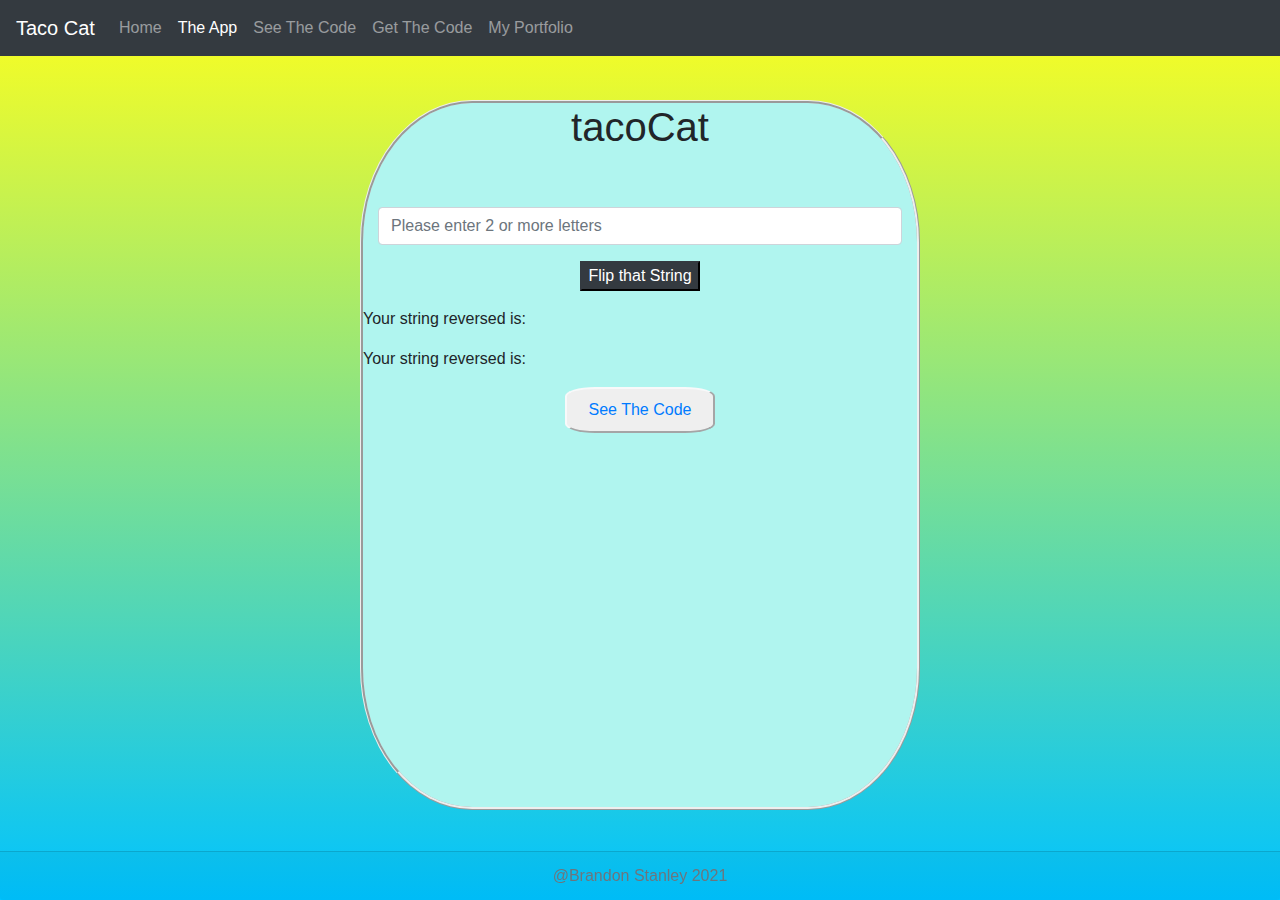
==== app.html @ 296055de "first commit" ====
<!doctype html>
<html lang="en">

<head>
    <title>Taco Cat App</title>
    <!-- Required meta tags -->
    <meta charset="utf-8">
    <meta name="viewport" content="width=device-width, initial-scale=1, shrink-to-fit=no">

    <!-- Bootstrap CSS -->
    <link rel="stylesheet" href="https://stackpath.bootstrapcdn.com/bootstrap/4.3.1/css/bootstrap.min.css"
        integrity="sha384-ggOyR0iXCbMQv3Xipma34MD+dH/1fQ784/j6cY/iJTQUOhcWr7x9JvoRxT2MZw1T" crossorigin="anonymous">
    <link rel="stylesheet" href="/css/tacoCat.css">
    <link rel="stylesheet" href="/css/prismOk.css">

    <link href="/img/favicon.png" rel="icon">


</head>

<body>
    <header>
        <!-- Fixed navbar -->
        <nav class="navbar navbar-expand-md navbar-dark fixed-top bg-dark">
            <a class="navbar-brand" href="#">Taco Cat</a>
            <button class="navbar-toggler" type="button" data-toggle="collapse" data-target="#navbarCollapse"
                aria-controls="navbarCollapse" aria-expanded="false" aria-label="Toggle navigation">
                <span class="navbar-toggler-icon"></span>
            </button>
            <div class="collapse navbar-collapse" id="navbarNavAltMarkup">
                <div class="navbar-nav">
                    <a class="nav-item nav-link" href="index.html">Home</a>
                    <a class="nav-item nav-link active" href="app.html">The App<span
                            class="sr-only">(current)</span></a>
                    <a class="nav-item nav-link" href="seeCode.html">See The Code</a>
                    <a class="nav-item nav-link" href="getCode.html">Get The Code</a>
                    <a class="nav-item nav-link" href=" https://brandonestanley.com" target="_blank">My Portfolio</a>

                </div>


            </div>
        </nav>
        <!--==================================================================================================-->
        <!--==================================================================================================-->
        <!--social media links
            <div class="social-links mt-3 text-center">
                -- Social media icons GET CHECKED!!!!!!!!!!!!!!!!!!!!!!!!!!!!!!!!!!!!!!!!!!!!!!!!!!!!!!!!!!!!!!!!!!!!!!!!!!!!!!!!!!!!!!!!!!!!!!!
                <a href="https://twitter.com/Brandon87816637" class="twitter" target="_blank"><i
                        class="bx bxl-twitter"></i></a>
                <a href="https://www.linkedin.com/in/brandon-stanley-82b21720b/" class="linkedin" target="_blank"><i
                        class="bx bxl-linkedin"></i></a>
                <a href="https://github.com/BrandonStanley51" class="github" target="_blank"><i
                        class="bx bxl-github"></i></a>
            </div>
            END social media links-->

        <!--=============================Begin page content=========================================-->
    </header>
    <main role="main" class="pt-5"></main>

    <div class="container">
        <div class="row justify-content-center">
            <div class="col">
                <h1>tacoCat</h1>
            </div>
        </div>
        <div class="row">
            <div class="col pt-5">
                <form>

                    <div class="form-group">

                        <input type="text" id="tacoCat" class="form-control"
                            placeholder="Please enter 2 or more letters" />

                    </div>
                    <div class="form-group">
                        <button class="btn-info btn-dark" type="button" id="tacoBtn">Flip that
                            String</button>
                    </div>
                </form>
            </div>
        </div>
        <div class="row">
            <div>
                <p>Your string reversed is: <span id="tacoOutput"></span></p>
            </div>
        </div>
        
        <div class="row">
            <div>
                <p>Your string reversed is: <span id="results"></span></p>
            </div>
        </div>
        
        <button class="btn-outline-light btn1"><a class="nav-item nav-link" href="seeCode.html">See The
                Code</a></button>


    </div>


    </main>








    <footer class="footer fixed-bottom">
        <div class="card-footer">
            <span class="text-muted">@Brandon Stanley 2021</span>
        </div>
    </footer>

    <!-- Optional JavaScript -->
    <!-- jQuery first, then Popper.js, then Bootstrap JS -->
    <script src="https://code.jquery.com/jquery-3.3.1.slim.min.js"
        integrity="sha384-q8i/X+965DzO0rT7abK41JStQIAqVgRVzpbzo5smXKp4YfRvH+8abtTE1Pi6jizo" crossorigin="anonymous">
    </script>
    <script src="https://cdnjs.cloudflare.com/ajax/libs/popper.js/1.14.7/umd/popper.min.js"
        integrity="sha384-UO2eT0CpHqdSJQ6hJty5KVphtPhzWj9WO1clHTMGa3JDZwrnQq4sF86dIHNDz0W1" crossorigin="anonymous">
    </script>
    <script src="https://stackpath.bootstrapcdn.com/bootstrap/4.3.1/js/bootstrap.min.js"
        integrity="sha384-JjSmVgyd0p3pXB1rRibZUAYoIIy6OrQ6VrjIEaFf/nJGzIxFDsf4x0xIM+B07jRM" crossorigin="anonymous">
    </script>
    <script src="/js/site.js"></script>
    <script>
        document.getElementById("tacoBtn").addEventListener("click", reverseString);
    </script>
</body>

</html>
---- css/tacoCat.css ----
/*=============Background color==========*/
body {
    background: #093028;
    /* fallback for old browsers */
    background: -webkit-linear-gradient(to top, #00c3ff, #ffff1c);
    /* Chrome 10-25, Safari 5.1-6 */
    background: linear-gradient(to top, #00c3ff, #ffff1c);
    /* W3C, IE 10+/ Edge, Firefox 16+, Chrome 26+, Opera 12+, Safari 7+ */
    height: 100vh;
    
}

.container {
    width: 560px;
    position: absolute;
    top: 20%;
    left: 50%;
    bottom: 10%;
    margin-top: -80px;
    margin-left: -280px;
    background-color: #b0f5ef;
    border-radius: 20%;
    border-style: ridge;
    
}



h1 {
    text-align: center;
    
}



div {
    text-align: center;
}

content{
    width: 560px;
    height: 240px;
    position: absolute;
    top: 40%;
    left: 50%;
    margin-top: -80px;
    margin-left: -80px;
    background-color: #000000;
}

.btn1{
    border-radius: 20%;
    
}
---- css/prismOk.css ----
body {
	background: #093028;
	/* fallback for old browsers */
	background: -webkit-linear-gradient(to top, #00c3ff, #ffff1c);
	/* Chrome 10-25, Safari 5.1-6 */
	background: linear-gradient(to top, #00c3ff, #ffff1c);
	/* W3C, IE 10+/ Edge, Firefox 16+, Chrome 26+, Opera 12+, Safari 7+ */
	height: 100vh;

}



/* PrismJS 1.23.0
https://prismjs.com/download.html#themes=prism-okaidia&languages=markup+css+clike+javascript&plugins=line-highlight+line-numbers */
/**
 * okaidia theme for JavaScript, CSS and HTML
 * Loosely based on Monokai textmate theme by http://www.monokai.nl/
 * @author ocodia
 */

code[class*="language-"],
pre[class*="language-"] {
	color: #f8f8f2;
	background: none;
	text-shadow: 0 1px rgba(0, 0, 0, 0.3);
	font-family: Consolas, Monaco, 'Andale Mono', 'Ubuntu Mono', monospace;
	font-size: 1em;
	text-align: left;
	white-space: pre;
	word-spacing: normal;
	word-break: normal;
	word-wrap: normal;
	line-height: 1.5;

	-moz-tab-size: 4;
	-o-tab-size: 4;
	tab-size: 4;

	-webkit-hyphens: none;
	-moz-hyphens: none;
	-ms-hyphens: none;
	hyphens: none;
}

/* Code blocks */
pre[class*="language-"] {
	padding: 1em;
	margin: .5em 0;
	overflow: auto;
	border-radius: 0.3em;
}

:not(pre) > code[class*="language-"],
pre[class*="language-"] {
	background: #272822;
}

/* Inline code */
:not(pre) > code[class*="language-"] {
	padding: .1em;
	border-radius: .3em;
	white-space: normal;
}

.token.comment,
.token.prolog,
.token.doctype,
.token.cdata {
	color: #8292a2;
}

.token.punctuation {
	color: #f8f8f2;
}

.token.namespace {
	opacity: .7;
}

.token.property,
.token.tag,
.token.constant,
.token.symbol,
.token.deleted {
	color: #f92672;
}

.token.boolean,
.token.number {
	color: #ae81ff;
}

.token.selector,
.token.attr-name,
.token.string,
.token.char,
.token.builtin,
.token.inserted {
	color: #a6e22e;
}

.token.operator,
.token.entity,
.token.url,
.language-css .token.string,
.style .token.string,
.token.variable {
	color: #f8f8f2;
}

.token.atrule,
.token.attr-value,
.token.function,
.token.class-name {
	color: #e6db74;
}

.token.keyword {
	color: #66d9ef;
}

.token.regex,
.token.important {
	color: #fd971f;
}

.token.important,
.token.bold {
	font-weight: bold;
}
.token.italic {
	font-style: italic;
}

.token.entity {
	cursor: help;
}

pre[data-line] {
	position: relative;
	padding: 1em 0 1em 3em;
}

.line-highlight {
	position: absolute;
	left: 0;
	right: 0;
	padding: inherit 0;
	margin-top: 1em; /* Same as .prism’s padding-top */

	background: hsla(24, 20%, 50%,.08);
	background: linear-gradient(to right, hsla(24, 20%, 50%,.1) 70%, hsla(24, 20%, 50%,0));

	pointer-events: none;

	line-height: inherit;
	white-space: pre;
}

@media print {
	.line-highlight {
		/*
		 * This will prevent browsers from replacing the background color with white.
		 * It's necessary because the element is layered on top of the displayed code.
		 */
		-webkit-print-color-adjust: exact;
		color-adjust: exact;
	}
}

	.line-highlight:before,
	.line-highlight[data-end]:after {
		content: attr(data-start);
		position: absolute;
		top: .4em;
		left: .6em;
		min-width: 1em;
		padding: 0 .5em;
		background-color: hsla(24, 20%, 50%,.4);
		color: hsl(24, 20%, 95%);
		font: bold 65%/1.5 sans-serif;
		text-align: center;
		vertical-align: .3em;
		border-radius: 999px;
		text-shadow: none;
		box-shadow: 0 1px white;
	}

	.line-highlight[data-end]:after {
		content: attr(data-end);
		top: auto;
		bottom: .4em;
	}

.line-numbers .line-highlight:before,
.line-numbers .line-highlight:after {
	content: none;
}

pre[id].linkable-line-numbers span.line-numbers-rows {
	pointer-events: all;
}
pre[id].linkable-line-numbers span.line-numbers-rows > span:before {
	cursor: pointer;
}
pre[id].linkable-line-numbers span.line-numbers-rows > span:hover:before {
	background-color: rgba(128, 128, 128, .2);
}

pre[class*="language-"].line-numbers {
	position: relative;
	padding-left: 3.8em;
	counter-reset: linenumber;
}

pre[class*="language-"].line-numbers > code {
	position: relative;
	white-space: inherit;
}

.line-numbers .line-numbers-rows {
	position: absolute;
	pointer-events: none;
	top: 0;
	font-size: 100%;
	left: -3.8em;
	width: 3em; /* works for line-numbers below 1000 lines */
	letter-spacing: -1px;
	border-right: 1px solid #999;

	-webkit-user-select: none;
	-moz-user-select: none;
	-ms-user-select: none;
	user-select: none;

}

	.line-numbers-rows > span {
		display: block;
		counter-increment: linenumber;
	}

		.line-numbers-rows > span:before {
			content: counter(linenumber);
			color: #999;
			display: block;
			padding-right: 0.8em;
			text-align: right;
		}
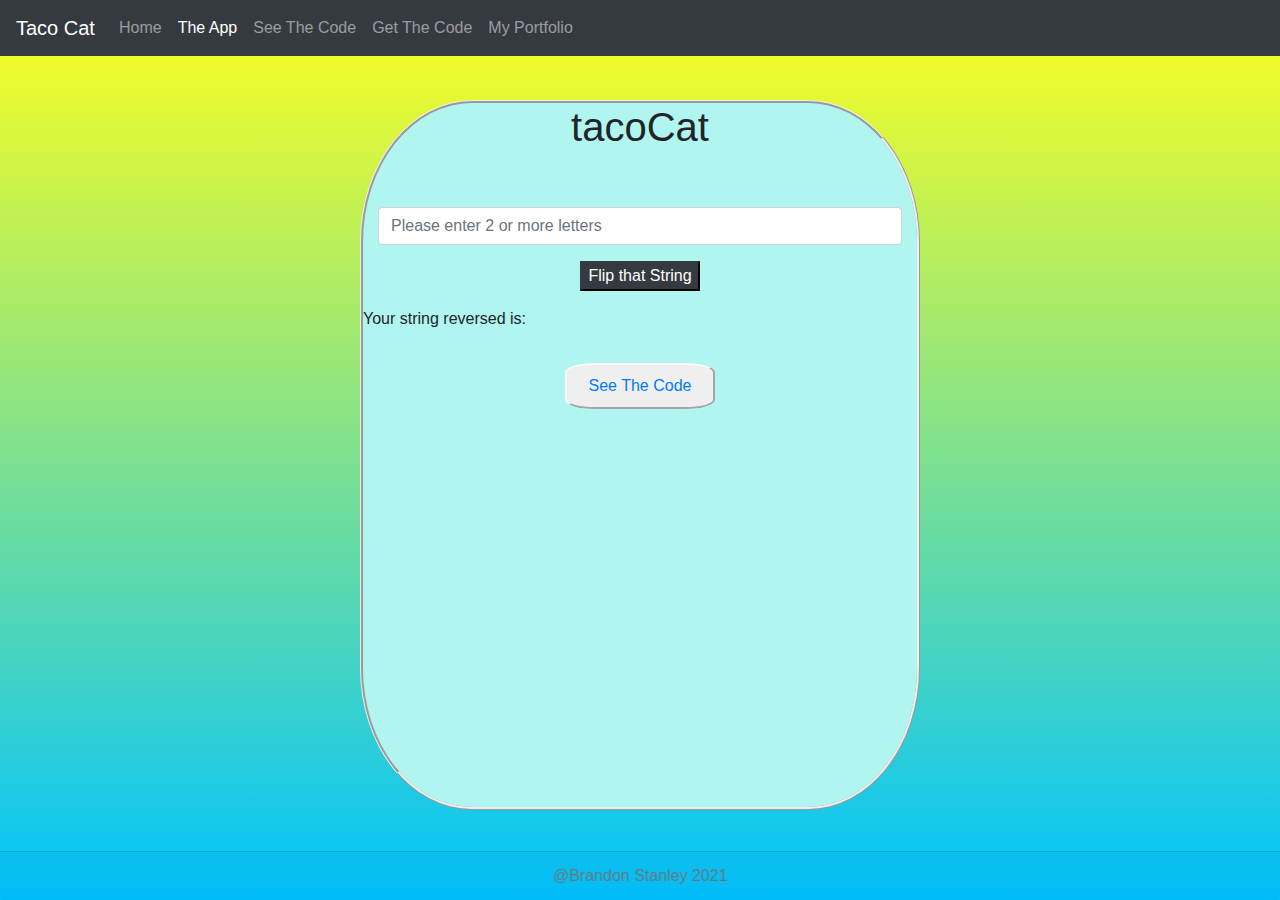
==== commit 062792bf: "dd" ====
--- a/app.html
+++ b/app.html
@@ -33,7 +33,8 @@
                     <a class="nav-item nav-link active" href="app.html">The App<span
                             class="sr-only">(current)</span></a>
                     <a class="nav-item nav-link" href="seeCode.html">See The Code</a>
-                    <a class="nav-item nav-link" href="getCode.html">Get The Code</a>
+                    <a class="nav-item nav-link" href="https://github.com/BrandonStanley51/tacoCat" target="_blank">Get
+                        The Code</a>
                     <a class="nav-item nav-link" href=" https://brandonestanley.com" target="_blank">My Portfolio</a>
 
                 </div>
@@ -87,18 +88,22 @@
                 <p>Your string reversed is: <span id="tacoOutput"></span></p>
             </div>
         </div>
-        
+
         <div class="row">
             <div>
-                <p>Your string reversed is: <span id="results"></span></p>
+                <p><span id="results"></span></p>
             </div>
         </div>
-        
-        <button class="btn-outline-light btn1"><a class="nav-item nav-link" href="seeCode.html">See The
-                Code</a></button>
+            <div class="row justify-content-center">
+            <div class="col">
 
-
-    </div>
+                <button class="btn-outline-light btn1 bottom"><a class="nav-item nav-link" href="seeCode.html">See The
+                    Code</a></button>
+                </div>
+                
+            </div>
+            
+        </div>
 
 
     </main>
--- a/css/tacoCat.css
+++ b/css/tacoCat.css
@@ -51,4 +51,5 @@
 .btn1{
     border-radius: 20%;
     
+    
 }--- a/css/prismOk.css
+++ b/css/prismOk.css
@@ -136,6 +136,11 @@
 .token.entity {
 	cursor: help;
 }
+
+div {
+    text-align: center;
+}
+
 
 pre[data-line] {
 	position: relative;
@@ -187,6 +192,12 @@
 		box-shadow: 0 1px white;
 	}
 
+.btn1 {
+	border-radius: 20%;
+	margin-bottom: 0% ;
+
+}
+
 	.line-highlight[data-end]:after {
 		content: attr(data-end);
 		top: auto;
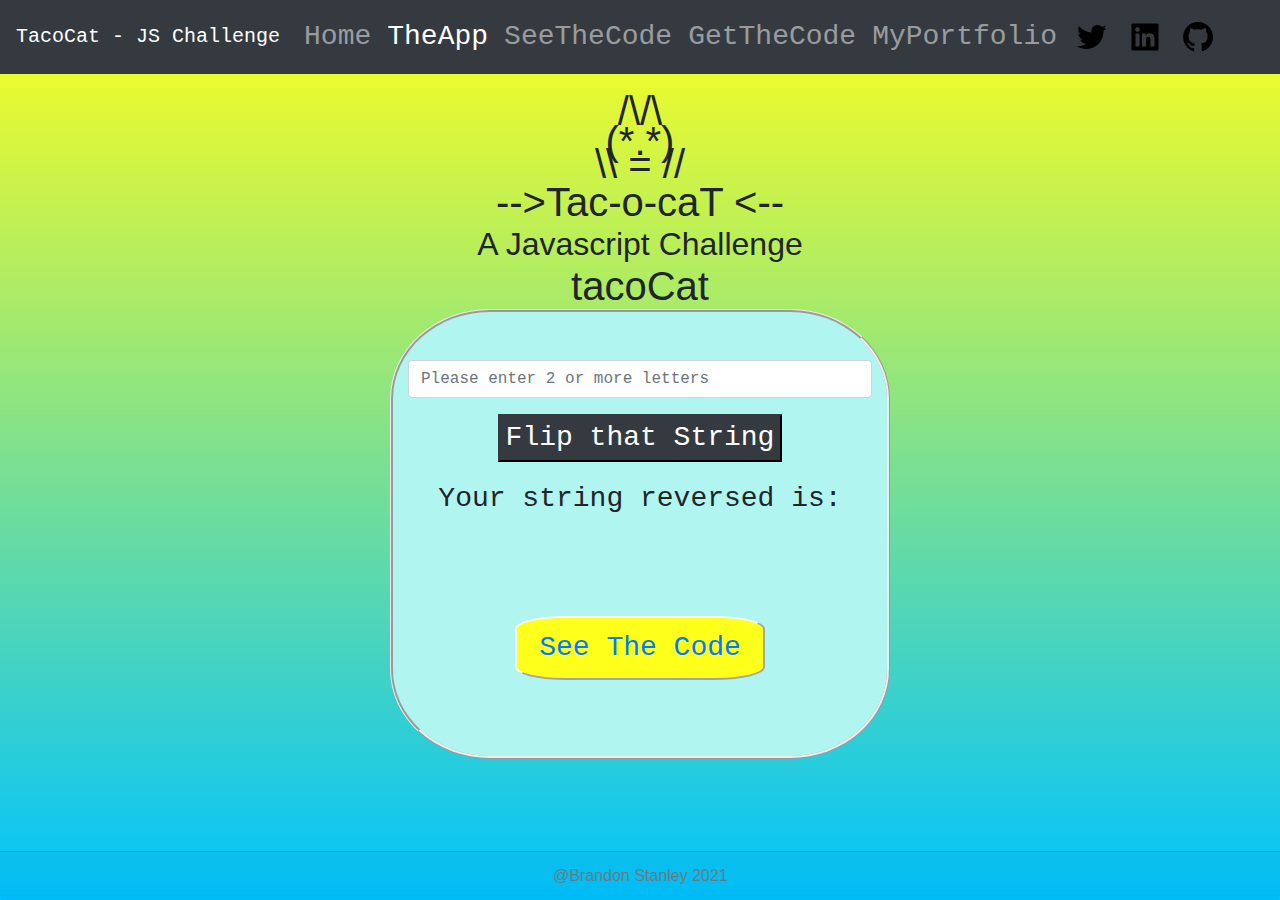
==== commit 3ef9a63d: "almost there" ====
--- a/app.html
+++ b/app.html
@@ -21,8 +21,8 @@
 <body>
     <header>
         <!-- Fixed navbar -->
-        <nav class="navbar navbar-expand-md navbar-dark fixed-top bg-dark">
-            <a class="navbar-brand" href="#">Taco Cat</a>
+        <nav class="navbar navbar-expand-md navbar-dark fixed-top bg-dark test">
+            <a class="navbar-brand" href="#">TacoCat - JS Challenge</a>
             <button class="navbar-toggler" type="button" data-toggle="collapse" data-target="#navbarCollapse"
                 aria-controls="navbarCollapse" aria-expanded="false" aria-label="Toggle navigation">
                 <span class="navbar-toggler-icon"></span>
@@ -30,45 +30,54 @@
             <div class="collapse navbar-collapse" id="navbarNavAltMarkup">
                 <div class="navbar-nav">
                     <a class="nav-item nav-link" href="index.html">Home</a>
-                    <a class="nav-item nav-link active" href="app.html">The App<span
+                    <a class="nav-item nav-link active" href="app.html">TheApp<span
                             class="sr-only">(current)</span></a>
-                    <a class="nav-item nav-link" href="seeCode.html">See The Code</a>
-                    <a class="nav-item nav-link" href="https://github.com/BrandonStanley51/tacoCat" target="_blank">Get
-                        The Code</a>
-                    <a class="nav-item nav-link" href=" https://brandonestanley.com" target="_blank">My Portfolio</a>
+                    <a class="nav-item nav-link" href="seeCode.html">SeeTheCode</a>
+                    <a class="nav-item nav-link" href="https://github.com/BrandonStanley51/tacoCat" target="_blank">GetTheCode</a>
+                    <a class="nav-item nav-link" href=" https://brandonestanley.com" target="_blank">MyPortfolio</a>
 
                 </div>
 
 
             </div>
+            <div class="social-links mr-5 text-center">
+                <a href="https://twitter.com/Brandon87816637" class="twitter socialMed" target="_blank"><img
+                        src="[data-uri]" /></a>
+                <a href="https://www.linkedin.com/in/brandon-stanley-82b21720b/" class="linkedin socialMed"
+                    target="_blank"><img
+                        src="[data-uri]" /></a>
+                <a href="https://github.com/BrandonStanley51" class="github socialMed" target="_blank"><img
+                        src="[data-uri]" /></a>
+            </div>
         </nav>
-        <!--==================================================================================================-->
-        <!--==================================================================================================-->
-        <!--social media links
-            <div class="social-links mt-3 text-center">
-                -- Social media icons GET CHECKED!!!!!!!!!!!!!!!!!!!!!!!!!!!!!!!!!!!!!!!!!!!!!!!!!!!!!!!!!!!!!!!!!!!!!!!!!!!!!!!!!!!!!!!!!!!!!!!
-                <a href="https://twitter.com/Brandon87816637" class="twitter" target="_blank"><i
-                        class="bx bxl-twitter"></i></a>
-                <a href="https://www.linkedin.com/in/brandon-stanley-82b21720b/" class="linkedin" target="_blank"><i
-                        class="bx bxl-linkedin"></i></a>
-                <a href="https://github.com/BrandonStanley51" class="github" target="_blank"><i
-                        class="bx bxl-github"></i></a>
-            </div>
-            END social media links-->
+
 
         <!--=============================Begin page content=========================================-->
     </header>
     <main role="main" class="pt-5"></main>
 
-    <div class="container">
-        <div class="row justify-content-center">
+    <div class="container mt-5">
+        <div class="row">
+            <div class="col">
+                <h1>/\/\ <br>
+                    (*.*) <br></h1>
+                <h1 class="catAlt">\\ = //</h1>
+                <h1>-->Tac-o-caT <--</h1> <h2>A Javascript Challenge</h2>
+            </div>
+        </div>
+
+        <div class="row justify-content-center myRow">
             <div class="col">
                 <h1>tacoCat</h1>
             </div>
         </div>
-        <div class="row">
-            <div class="col pt-5">
-                <form>
+    </div>
+    <div class="row">
+        <div class="col">
+            <div class="container appCon test mt-0">
+
+
+                <form class="mt-5">
 
                     <div class="form-group">
 
@@ -81,30 +90,32 @@
                             String</button>
                     </div>
                 </form>
+
+
+
+                <div class="mb-5">
+                    <p>Your string reversed is: <span id="tacoOutput"></span></p>
+                </div>
+
+
+
+                <div>
+                    <p><span id="results"></span></p>
+                </div>
+
+                <div class="row justify-content-center">
+
+
+                    <button class="btn-outline-light btn1 mt-5"><a class="nav-item nav-link" href="seeCode.html">See
+                            The
+                            Code</a></button>
+
+
+                </div>
+
             </div>
         </div>
-        <div class="row">
-            <div>
-                <p>Your string reversed is: <span id="tacoOutput"></span></p>
-            </div>
-        </div>
-
-        <div class="row">
-            <div>
-                <p><span id="results"></span></p>
-            </div>
-        </div>
-            <div class="row justify-content-center">
-            <div class="col">
-
-                <button class="btn-outline-light btn1 bottom"><a class="nav-item nav-link" href="seeCode.html">See The
-                    Code</a></button>
-                </div>
-                
-            </div>
-            
-        </div>
-
+    </div>
 
     </main>
 
--- a/css/tacoCat.css
+++ b/css/tacoCat.css
@@ -10,25 +10,39 @@
     
 }
 
-.container {
-    width: 560px;
-    position: absolute;
-    top: 20%;
-    left: 50%;
-    bottom: 10%;
-    margin-top: -80px;
-    margin-left: -280px;
-    background-color: #b0f5ef;
-    border-radius: 20%;
-    border-style: ridge;
-    
+.test{
+    font-family: monospace;
+    font-size: 28px;
+}
+.test1{
+    font-family: monospace;
+    font-size: 22px;
 }
 
+.myCol1{
+    margin-top: 100px;
+    font-size: 28px;
+}
 
+.myCol{
+        position: absolute;
+        width: 500px;
+        height: auto;
+        background-color: #b0f5ef;
+        border-radius: 20%;
+        border-style: ridge;
+        margin-top: 50px;
+        
+}
+
+.catAlt{
+    margin-top: -15px;
+
+}
 
 h1 {
     text-align: center;
-    
+    line-height: 30px;
 }
 
 
@@ -50,6 +64,24 @@
 
 .btn1{
     border-radius: 20%;
-    
-    
-}+    background-color: #ffff1c;
+       
+}
+
+
+.btn1:hover {
+    color: #00F260;
+}
+
+.appCon{
+        position: relative;
+        width: 500px;
+        height: 450px;
+        background-color: #b0f5ef;
+        border-radius: 20%;
+        border-style: ridge;
+        margin-top: 50px;
+        
+        
+}
+
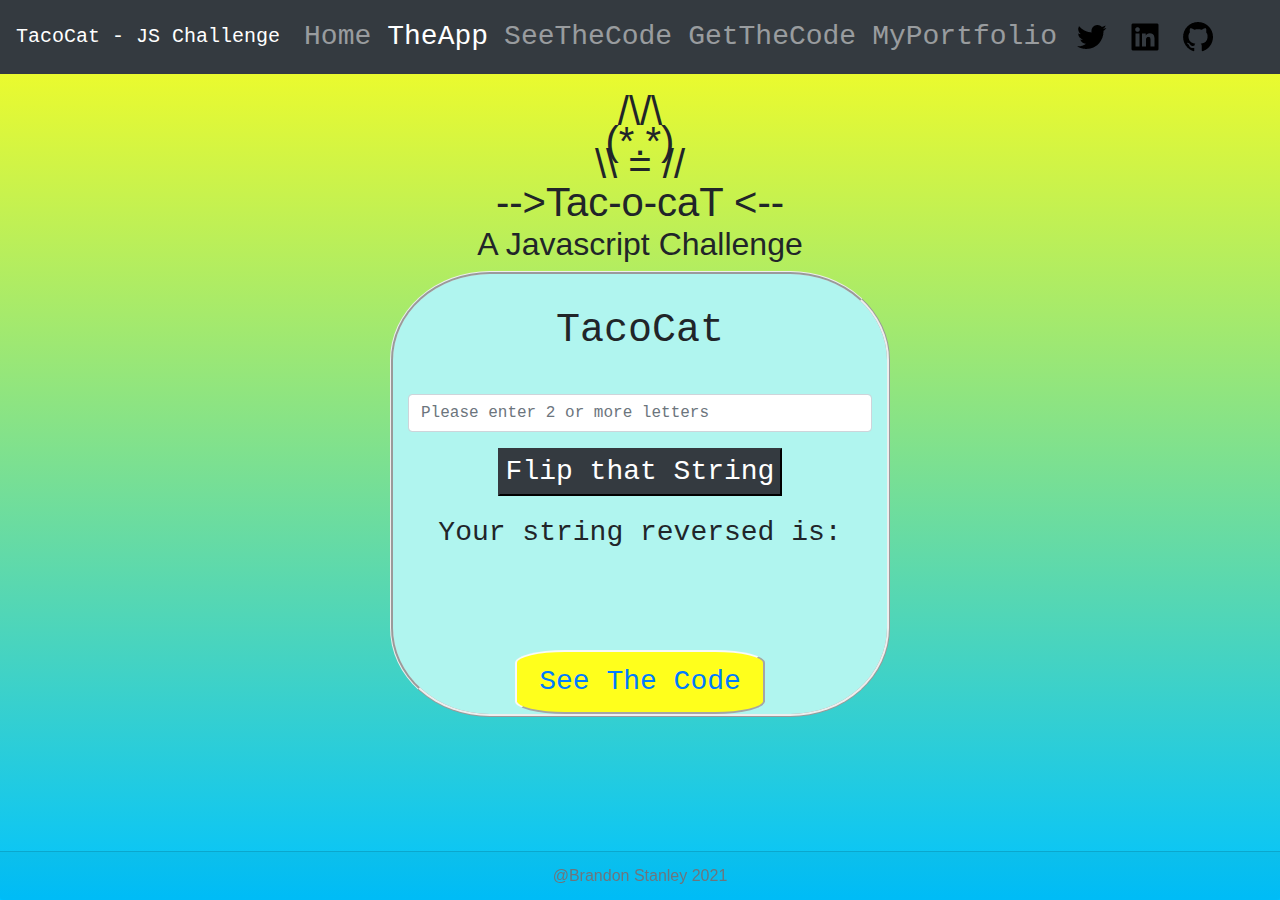
==== commit 10c8862a: "up" ====
--- a/app.html
+++ b/app.html
@@ -68,14 +68,14 @@
 
         <div class="row justify-content-center myRow">
             <div class="col">
-                <h1>tacoCat</h1>
             </div>
         </div>
     </div>
     <div class="row">
         <div class="col">
             <div class="container appCon test mt-0">
-
+                <br>
+                <h1>TacoCat</h1>
 
                 <form class="mt-5">
 
--- a/css/tacoCat.css
+++ b/css/tacoCat.css
@@ -76,7 +76,7 @@
 .appCon{
         position: relative;
         width: 500px;
-        height: 450px;
+        height: auto;
         background-color: #b0f5ef;
         border-radius: 20%;
         border-style: ridge;
